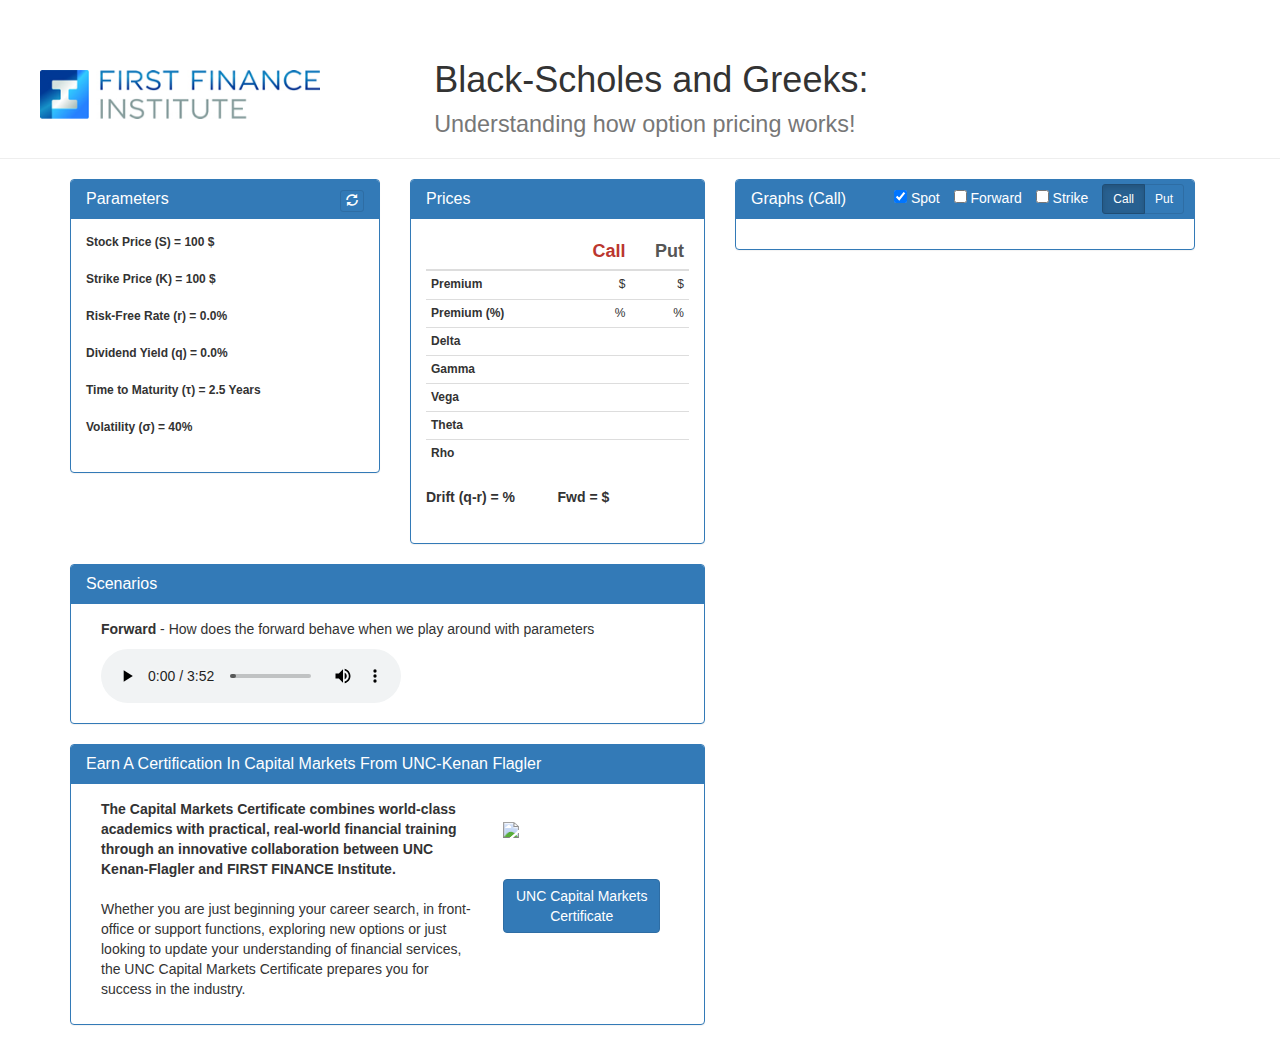
==== index.html @ 881cfbd5 "first commit" ====
<!DOCTYPE html>
<html>
<head>

    <meta charset="utf-8">

    <link href="./styles/index.css" rel="stylesheet">

    <!-- Latest compiled and minified CSS -->
    <link rel="stylesheet" href="https://maxcdn.bootstrapcdn.com/bootstrap/3.3.5/css/bootstrap.min.css">
    <link href="jquery/ui/jquery-ui.min.css" rel="stylesheet">

    <!-- Optional theme -->
    <link rel="stylesheet" href="https://maxcdn.bootstrapcdn.com/bootstrap/3.3.5/css/bootstrap-theme.min.css">


    <script src="//code.jquery.com/jquery-1.11.3.min.js"></script>
    <script src="//code.jquery.com/jquery-migrate-1.2.1.min.js"></script>
    <script src="jquery/ui/jquery-ui.min.js"></script>
    <!-- Latest compiled and minified JavaScript -->
    <script src="https://maxcdn.bootstrapcdn.com/bootstrap/3.3.5/js/bootstrap.min.js"></script>
    <script src="https://cdnjs.cloudflare.com/ajax/libs/d3/3.5.5/d3.min.js" charset="utf-8"></script>

    <title>FFI Options</title>

</head>
<body style="">

<div class="page-header">
 <table>
    <tr>    
       <td style="width:50%"><img src="LOGO_FFI.jpg" alt="FFI Logo" width="320px" style="padding-left:40px"> </td>
       <td> <h1>Black-Scholes and Greeks:<br> <small>Understanding how option pricing works!</small></h1></td>
    </tr>
</table>
</div>

<div class="container">


    <div class="col-xs-7" style="padding-left:0px">
        <div class="col-xs-6" style="font-size: 12px;padding-left:0px">
        
            <div name="divParameters" class="panel panel-primary" style="display: block">

                <div class="panel-heading">

                    <button id="btnReset" class="btn btn-primary btn-xs pull-right" style="display: inline-block"><i class="glyphicon glyphicon-refresh"></i></button>

                    <h3 class="panel-title">Parameters</h3>

                </div>

                <div class="panel-body">

 

                        <div class="form-group">
                            <label id="Stock">Stock Price (S) = <span>100</span> $</label>
                            <div id="sliderStock"></div>
                        </div>

                        <div class="form-group">
                            <label id="Strike">Strike Price (K) = <span>100</span> $</label>
                            <div id="sliderStrike"></div>
                        </div>

                        <div class="form-group">
                            <label id="Risk">Risk-Free Rate (r) = <span>0.0</span>%</label>
                            <div id="sliderRisk"></div>
                        </div>

                        <div class="form-group">
                            <label id="Dividend">Dividend Yield (q) = <span>0.0</span>%</label>
                            <div id="sliderDividend"></div>
                        </div>

                        <div class="form-group">
                            <label id="Maturity">Time to Maturity (τ) = <span>2.5</span> Years</label>
                            <div id="sliderMaturity"></div>
                        </div>

                        <div class="form-group">
                            <label id="Volatility">Volatility (σ) = <span>40</span>%</label>
                            <div id="sliderVolatility"></div>
                        </div>

               

                </div>

            </div>
        </div>
        
        <div class="col-xs-6" >
        
            <div name="divPrices" class="panel panel-primary" style="display: block">

                <div class="panel-heading">

                        <h3 class="panel-title">Prices</h3>

                </div>

                <div class="panel-body">           

                        <table class="table table-hover table-condensed" style="font-size: 12px">

                            <thead>

                                <th></th>
                                <th></th>
                                <th style="text-align: right"><a id="btnCall" class="on" type="button">Call</a></th>
                                <th style="text-align: right"><a id="btnPut" class="off" type="button">Put</a></th>

                            </thead>

                            <tbody>

                                <tr>

                                    <td style="font-weight: bold">Premium</td>
                                    <td></td>
                                    <td id="callPremium" style="text-align: right"><span></span> $</td>
                                    <td id="putPremium" style="text-align: right"><span></span> $</td>

                                </tr>

                                <tr>
                                    <td style="font-weight: bold">Premium (%)</td>
                                    <td></td>
                                    <td id="callPremiumPct" style="text-align: right"><span></span>%</td>
                                    <td id="putPremiumPct" style="text-align: right"><span></span>%</td>

                                </tr>

                                <tr>

                                    <td style="font-weight: bold">Delta</td>
                                    <td></td>
                                    <td id="callDelta" style="text-align: right"><span></span></td>
                                    <td id="putDelta" style="text-align: right"><span></span></td>

                                </tr>

                                <tr>

                                    <td style="font-weight: bold">Gamma</td>
                                    <td></td>
                                    <td class="Gamma" style="text-align: right"><span></span></td>
                                    <td class="Gamma" style="text-align: right"><span></span></td>

                                </tr>

                                <tr>

                                    <td style="font-weight: bold">Vega</td>
                                    <td></td>
                                    <td class="Vega" style="text-align: right"><span></span></td>
                                    <td class="Vega" style="text-align: right"><span></span></td>

                                </tr>

                                <tr>

                                    <td style="font-weight: bold">Theta</td>
                                    <td></td>
                                    <td id="callTheta" style="text-align: right"><span></span></td>
                                    <td id="putTheta" style="text-align: right"><span></span></td>

                                </tr>

                                <tr>

                                    <td style="font-weight: bold">Rho</td>
                                    <td></td>
                                    <td id="callRho" style="text-align: right"><span></span></td>
                                    <td id="putRho" style="text-align: right"><span></span></td>

                                </tr>

                            </tbody>

                        </table>
                       
                        <span class="col-xs-6" style="padding-left:0px; padding-bottom:16px; font-size:14px"><strong>Drift (q-r) = <label id="Drift"><span></span>%</label>
                               </strong></span>
                         <span class="col-xs-6" style="padding-left:0px;font-size:14px"><strong>       Fwd = <label id="Forward"><span></span></label>$
                         </strong></span>
                 

                </div>

            </div>
        </div>

        <div class="col-xs-12" style="padding-left:0px">
            <div name="divScenario" class="panel panel-primary" style="display: block">

                <div class="panel-heading">

                    <h3 class="panel-title">Scenarios</h3>

                </div>

                <div class="panel-body">

                    <form class="col-xs-12" role="form">
                    <p><strong>Forward</strong> - How does the forward behave when we play around with parameters</p>
                    </form>

                    <form class="col-xs-5" role="form"> 
                    
                   
                    <audio controls>
                          <source src="./audio/LeForward.ogg" type="audio/ogg">
                          Your browser does not support the audio element.
                    </audio>
                 
                    </form>
                  
                   
                    
                                
               </div>
            </div>
        </div>

         <div class="col-xs-12" style="padding-left:0px">
            <div name="divMore" class="panel panel-primary" style="display: block">

                <div class="panel-heading"><h3 class="panel-title">Earn A Certification In Capital Markets From UNC-Kenan Flagler</h3>
                </div>

                <div class="panel-body">
                    <form class="col-xs-8" role="form">
<p><b>The Capital Markets Certificate combines world-class academics with practical, real-world financial training through an innovative collaboration between UNC Kenan-Flagler and FIRST FINANCE Institute.</b><br><br>
Whether you are just beginning your career search, in front-office or support functions, exploring new options or just looking to update your understanding of financial services, the UNC Capital Markets Certificate prepares you for success in the industry.</p>
                    </form>
                    
                    <form class="col-xs-4" role="form">
                    <br>
                    <img src="http://fbmx.net/wp-content/uploads/2015/06/kenan-flagler.jpg" width="180px"/>
                    <br><br><br>
                    

                        <a class="btn btn-primary" href="http://fbmx.net/unc/">UNC Capital Markets<br> Certificate</a>
                    </form>
                    

                </div>
            </div>
         </div>
    </div>


 

    <div class="col-xs-5" style="padding-left:0px">

        <div id="divGraphs" class="panel panel-primary">

            <div class="panel-heading">

                <div class="row pull-right" style="margin-top: -6px">
                            <span class="displayInput"><label style="font-weight: normal"><input id="displaySpot" type="checkbox" checked> Spot</label></span>
                            <span class="displayInput"><label style="font-weight: normal"><input id="displayForward" type="checkbox"> Forward</label></span>
                            <span class="displayInput"><label style="font-weight: normal"><input id="displayStrike" type="checkbox"> Strike</label></span>
                    <div class="btn-group displayInput">
                            <button type="button" id="btnCall1" class="btn btn-sm btn-primary active"> Call</button>
                            <button type="button" id="btnPut1" class="btn btn-sm btn-primary"> Put</button>
                        </label>
                    </div>
                </div>

                <h3 class="panel-title">Graphs <span>(Call)</span></h3>

            </div>

            <div id="allGraphs" class="panel-body">

            </div>

        </div>

        
        <!--div name="divFFI" class="panel panel-primary" style="height: 270px">

            <div class="panel-heading">
                <h3 class="panel-title">About us</h3>
            </div>

            <div class="panel-body">

                <div id="FFICarousel" class="carousel slide" data-ride="carousel">
                    <ol class="carousel-indicators">
                        <li data-target="#FFICarousel" data-slide-to="0" class="active"></li>
                        <li data-target="#FFICarousel" data-slide-to="1"></li>
                        <li data-target="#FFICarousel" data-slide-to="2"></li>
                        <li data-target="#FFICarousel" data-slide-to="3"></li>
                    </ol>
                    <div class="carousel-inner">
                        <div class="item active">
                            <img src="./styles/images/HIresImagesFirstFinance/shutterstock_208217650.jpg" alt="First slide" class="picture" width="305">
                        </div>
                        <div class="item">
                            <img src="./styles/images/HIresImagesFirstFinance/shutterstock_237354595.jpg" alt="Second slide" class="picture" width="305">
                        </div>
                        <div class="item">
                            <img src="./styles/images/HIresImagesFirstFinance/shutterstock_147963821.jpg" alt="Third slide" class="picture" width="310">
                        </div>
                        <div class="item">
                            <img src="./styles/images/HIresImagesFirstFinance/shutterstock_155818535.jpg" alt="Fourth slide" class="picture" width="328">
                        </div>
                        <div class="carousel-caption">
                            <h3>First Finance Institute</h3>
                            <p><em>"We deliver innovative online-based education programs"</em></p>
                        </div>
                    </div>
                    <a class="left carousel-control" href="#FFICarousel" data-role="button" data-slide="prev">
                        <span class="glyphicon glyphicon-chevron-left" aria-hidden="true"></span>
                        <span class="sr-only">Previous</span>
                    </a>
                    <a class="right carousel-control" href="#FFICarousel" data-role="button" data-slide="next">
                        <span class="glyphicon glyphicon-chevron-right" aria-hidden="true"></span>
                        <span class="sr-only">Next</span>
                    </a>
                </div>

            </div>

        </div-->

    </div>

</div>



<script src="./scripts/index.js"></script>

</body>
</html>
---- styles/index.css ----
.on{
    color: #BB362F;
    font-size: 18px;
}

.off{
    color: #555555;
    font-size: 18px;
}

#allGraphs{
    font: 10px sans-serif;
}

.picture{
    display: block;
    margin-left: auto;
    margin-right: auto;
}

#FFICarousel{
    background-color: darkslategray;
}

.lineRef{
    stroke: gray;
    stroke-width: 1px;
}

.circleRed  {
    fill:#BB362F;
}

.lineRed{
    stroke: #BB362F;
    stroke-width: 2px;
}

.lineForward{
    stroke: SeaGreen;
    stroke-width: 1px;
    shape-rendering: crispEdges;
}

.lineStrike{
    stroke: darkslategray;
    stroke-width: 1px;
    shape-rendering: crispEdges;
    opacity: 0.3;
}

.displayInput{
    margin-right: 10px;
}

.playa input[type=range] {
    -webkit-appearance:none;
    -moz-apperance:none;
    background-color:#fff;
    border: 1px solid #bbb;
    height:.5em;
    width:100%;
    margin:0;
    margin-top: 6px;
    padding:0 !important;
    line-height:0;
}
/*.playa input[type=range] .-webkit-slider-thumb {
    -webkit-appearance:none;
    -moz-apperance:none;
    z-index:3;
    height:1em;
    width:1em;
    border-radius:1em;
    border:1px solid #bbb;
    background-image: -webkit-gradient(linear, left top, left bottom, color-stop(0, #fefefe), color-stop(0.49, #dddddd), color-stop(0.51, #d1d1d1), color-stop(1, #a1a1a1));
}

/*.playa {
    /*margin:0;
}*/

.playa  .thumbnail  {
    width:96%;
    padding:1.5%;
}

.playa  .btn-group  {
    text-align:center;
}

/*@media (max-width: 500px) and (min-width: 500px){
    .span4 .playa, .playa.span4{
        padding:0;
    }
}*/
@media (min-width: 500px){
    .playa .btn-group .btn {
        padding: 4px 3px;
        margin: auto;
        border: 1px solid #bbb;
        background-color:#fff;
        display: inline-block;
        float:none;
        height: 30px;
    }
    .playa .btn-group .span1 {
        width:20%;
    }
    /*.playa .btn-group .span2 {
        width:16%;
    }
    /*.playa .btn-group .span3 {
        width:25%;
    }*/
    .playa .btn-group .span4{
        width:50%;
    }
    .playa.span2 .btn-group .btn, .playa.span1 .btn-group .btn, .span2 .playa .btn-group .btn, .span1 .playa .btn-group .btn{
        width:100%;
        display:block;
    }
    /*.span4.playa, .span3 .playa, .span2 .playa, .span1 .playa, .playa.span4, .playa.span3, .playa.span2, .playa.span1{
        padding:0;
        overflow:hidden;
    }*/
}

.FFI{
 color: #3FBCFA;
}


.table{
    font-size: 14px;
}
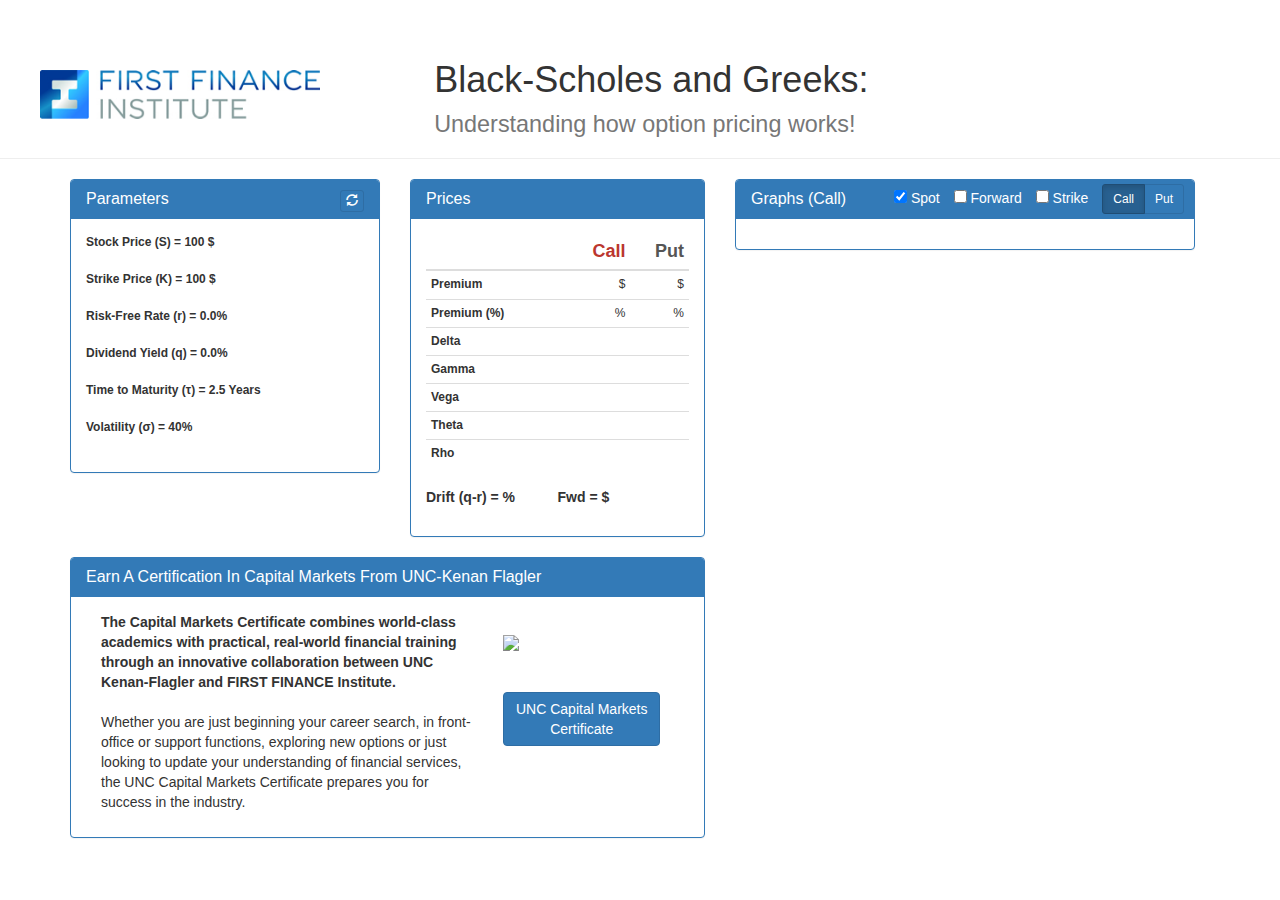
==== commit f14e4e3d: "hyperlink in logo" ====
--- a/index.html
+++ b/index.html
@@ -29,7 +29,7 @@
 <div class="page-header">
  <table>
     <tr>    
-       <td style="width:50%"><img src="LOGO_FFI.jpg" alt="FFI Logo" width="320px" style="padding-left:40px"> </td>
+       <td style="width:50%"><a href="http://fbmx.net/"><img src="LOGO_FFI.jpg" alt="FFI Logo" width="320px" style="padding-left:40px"> </a></td>
        <td> <h1>Black-Scholes and Greeks:<br> <small>Understanding how option pricing works!</small></h1></td>
     </tr>
 </table>
@@ -183,7 +183,7 @@
 
                         </table>
                        
-                        <span class="col-xs-6" style="padding-left:0px; padding-bottom:16px; font-size:14px"><strong>Drift (q-r) = <label id="Drift"><span></span>%</label>
+                        <span class="col-xs-6" style="padding-left:0px; padding-bottom:9px; font-size:14px"><strong>Drift (q-r) = <label id="Drift"><span></span>%</label>
                                </strong></span>
                          <span class="col-xs-6" style="padding-left:0px;font-size:14px"><strong>       Fwd = <label id="Forward"><span></span></label>$
                          </strong></span>
@@ -194,37 +194,7 @@
             </div>
         </div>
 
-        <div class="col-xs-12" style="padding-left:0px">
-            <div name="divScenario" class="panel panel-primary" style="display: block">
-
-                <div class="panel-heading">
-
-                    <h3 class="panel-title">Scenarios</h3>
-
-                </div>
-
-                <div class="panel-body">
-
-                    <form class="col-xs-12" role="form">
-                    <p><strong>Forward</strong> - How does the forward behave when we play around with parameters</p>
-                    </form>
-
-                    <form class="col-xs-5" role="form"> 
-                    
-                   
-                    <audio controls>
-                          <source src="./audio/LeForward.ogg" type="audio/ogg">
-                          Your browser does not support the audio element.
-                    </audio>
-                 
-                    </form>
-                  
-                   
-                    
-                                
-               </div>
-            </div>
-        </div>
+ 
 
          <div class="col-xs-12" style="padding-left:0px">
             <div name="divMore" class="panel panel-primary" style="display: block">
@@ -247,6 +217,7 @@
                         <a class="btn btn-primary" href="http://fbmx.net/unc/">UNC Capital Markets<br> Certificate</a>
                     </form>
                     
+                   
 
                 </div>
             </div>
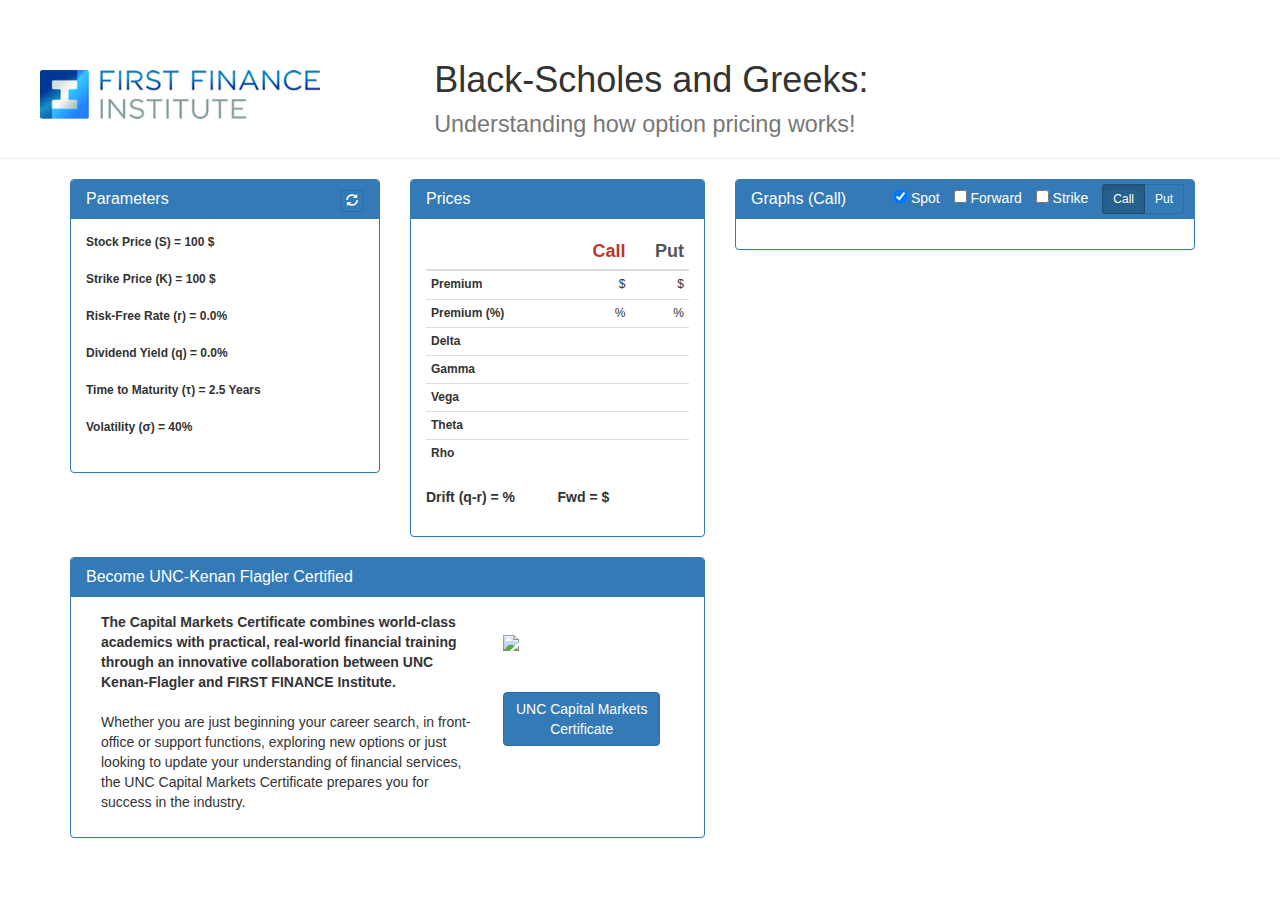
==== commit 97c06729: "lien sur UNC" ====
--- a/index.html
+++ b/index.html
@@ -199,7 +199,7 @@
          <div class="col-xs-12" style="padding-left:0px">
             <div name="divMore" class="panel panel-primary" style="display: block">
 
-                <div class="panel-heading"><h3 class="panel-title">Earn A Certification In Capital Markets From UNC-Kenan Flagler</h3>
+                <div class="panel-heading"><h3 class="panel-title">Become UNC-Kenan Flagler Certified</h3>
                 </div>
 
                 <div class="panel-body">
@@ -214,7 +214,7 @@
                     <br><br><br>
                     
 
-                        <a class="btn btn-primary" href="http://fbmx.net/unc/">UNC Capital Markets<br> Certificate</a>
+                        <a class="btn btn-primary" href="http://www.kenan-flagler.unc.edu/programs/capital-markets-foundations?utm_source=ffi&utm_medium=bs&utm_campaign=s3" target="_blank">UNC Capital Markets<br> Certificate</a>
                     </form>
                     
                    
